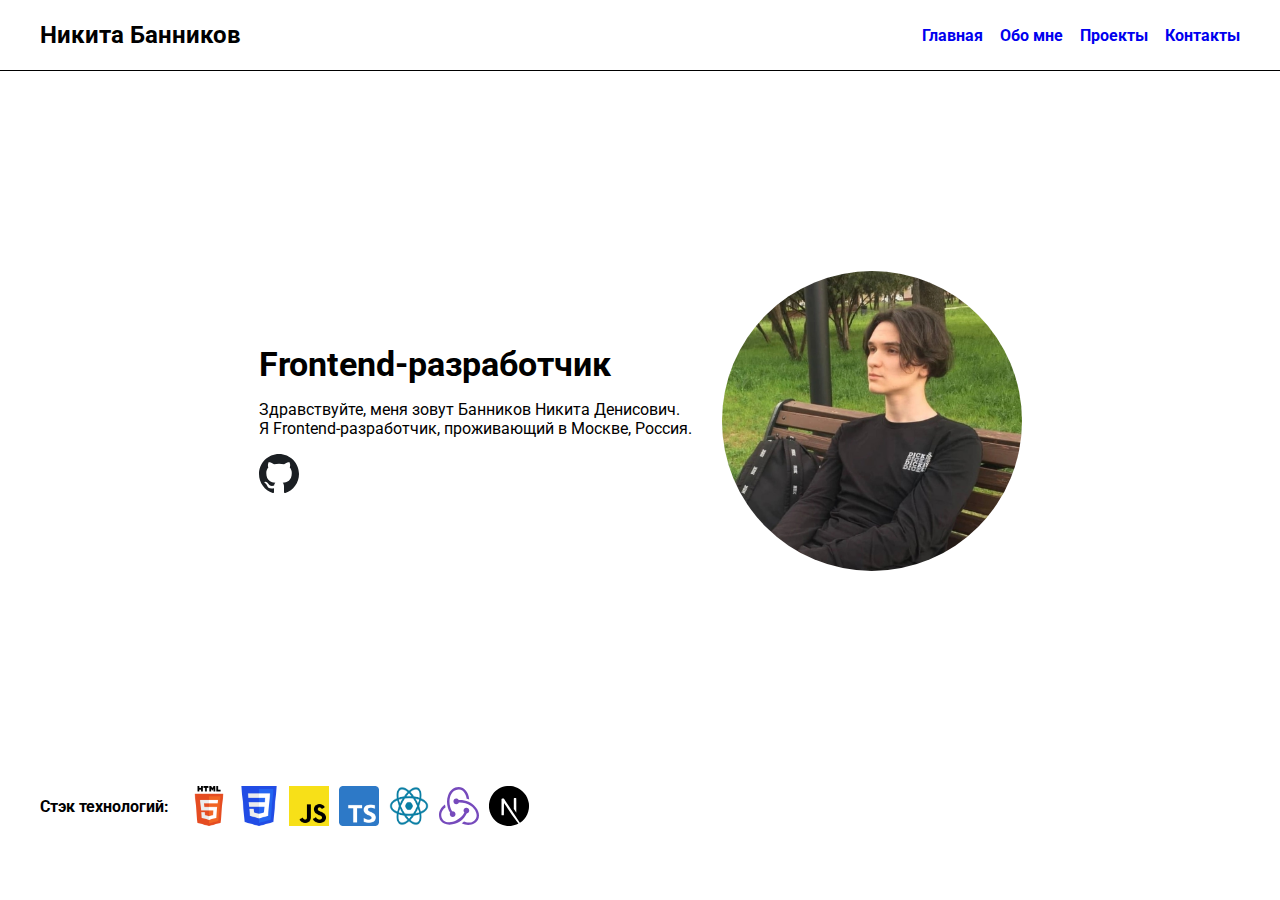
==== index.html @ d3b2bbe8 "init" ====
<!DOCTYPE html>
<html lang="ru">
<head>
    <meta charset="UTF-8">
    <meta http-equiv="X-UA-Compatible" content="IE=edge">
    <meta name="viewport" content="width=device-width, initial-scale=1.0">
    <link rel="preconnect" href="https://fonts.googleapis.com">
    <link rel="preconnect" href="https://fonts.gstatic.com" crossorigin>
    <link href="https://fonts.googleapis.com/css2?family=Roboto:ital,wght@0,100;0,300;0,400;0,500;0,700;0,900;1,100;1,300;1,400;1,500;1,700;1,900&display=swap" rel="stylesheet">
    <link rel="stylesheet" href="./CSS/styles.css">
    <title>Портфолио</title>
</head>
<body>
    <header>
      <div class="container">
        <div class="header-container">
          <span class="logo">Никита Банников</span>
          <nav class="header-nav">
            <ul class="header-nav__list">
              <li><a class="header-link" href="index.html">Главная</a></li>
              <li><a class="header-link" href="about.html">Обо мне</a></li>
              <li><a class="header-link" href="projects.html">Проекты</a></li>
              <li><a class="header-link" href="contacts.html">Контакты</a></li>
            </ul>
          </nav>
          <img class="burger-menu" src="./images/Hamburger_icon.svg.png" alt="бургер-меню">
        </div>
      </div>
    </header>
    <main>
      <div class="container">
        <div class="hero">
          <div class="hero-info">
            <p class="hero-info__title">Frontend-разработчик</p>
            <span class="hero-info__subtitle">Здравствуйте, меня зовут Банников Никита Денисович. <br> Я Frontend-разработчик, проживающий в Москве, Россия.</span>
            <div class="bage-container">
              <a href="https://github.com/NikitaBanikov"><img class="bage" src="./images/github.svg" alt="логотип гитхаб"></a>
            </div>
          </div>
          <img class="hero-img" src="./images/Никита Банников.jpg" alt="">
        </div>
      </div>
    </main>
    <footer>
      <div class="container">
        <div class="footer-container">
          <span class="footer-title">Стэк технологий:</span>
          <div class="bage-container">
            <img class="bage" src="./images/HTML5.png" alt="">
            <img class="bage" src="./images/CSS.png" alt="">
            <img class="bage" src="./images/JavaScript.png" alt="">
            <img class="bage" src="./images/Typescript.png" alt="">
            <img class="bage" src="./images/React.png" alt="">
            <img class="bage" src="./images/redux.svg" alt="">
            <img class="bage" src="./images/nextjs.svg" alt="">
          </div>
        </div>
      </div>
    </footer>
    <script src="./index.js"></script>
</body>
</html>
---- CSS/styles.css ----
body {
    margin: 0;
    font-family: "Roboto", sans-serif; 
}

header {
    display: flex;
    justify-content: center;
    border-bottom: 1px solid black;
}

.container {
    width: 1200px;
}

.header-container {
    width: 100%;
    min-height: 70px;
    display: flex;
    align-items: center;
    justify-content: space-between;
}

.logo {
    font-size: 24px;
    font-weight: bold;
}

.header-nav {
    font-weight: bold;
}

.header-nav__list {
    padding: 0;
    display: flex;
    gap: 17px;
    list-style: none;
}

.header-link {
    transition: 0.3s ease;
    text-decoration: none;
}

.header-link:hover {
    cursor: pointer;
    font-size: 17px;
}

@media (max-width: 1024px) {
    .container {
        width: 960px;
    }
}

@media (max-width: 768px) {
    .container {
        width: 728px;
    }

    .project-card {
        flex-direction: column;
    }
}

main {
    display: flex;
    justify-content: center;
}

.hero {
    margin-top: 200px;
    margin-bottom: 200px;
    display: flex;
    justify-content: center;
    align-items: center;
    gap: 30px;
}

.hero-info {
    display: flex;
    flex-direction: column;
    gap: 16px;
}

.hero-info__title {
    margin: 0;
    font-size: 34px;
    font-weight: bold;
}

.bage {
    transition: 0.3s ease;
    width: 40px;
    height: 40px;
}

.bage:hover {
    cursor: pointer;
    transform: scale(1.1);
}

.hero-img {
    border-radius: 50%;
    width: 300px;
    height: 300px;
}

footer {
    display: flex;
    justify-content: center;
}

.footer-container {
    margin-top: 15px;
    margin-bottom: 15px;
    display: flex;
    align-items: center;
    gap: 20px;
}

.bage-container {
    display: flex;
    align-items: center;
    gap: 10px;
}

.footer-title {
    font-weight: bold;
}

.about-img {
    margin: 15px;
    width: 450px;
    height: 250px;
}

.about-list {
    padding-left: 20px;
}

.about-list__item {
    padding: 5px;
}

.contacts-container {
    margin-top: 300px;
    margin-bottom: 300px;
}

.project-card {
    margin-top: 30px;
    display: flex;
    gap: 30px;
}

.project-internet__link {
    text-decoration: none;
}

.burger-menu {
    transition: 0.3s ease;
    display: none;
    width: 40px;
    height: 40px;
}

.burger-menu:hover {
    transform: scale(1.1);
}

.header-nav.visible {
    display: block;
}

@media (max-width: 426px) {
    .container {
        width: 400px;
    }

    header {
        position: relative;
    }

    .header-nav {
        display: none;
    }

    .header-nav__list {
        background-color: white;
        border-radius: 2px;
        z-index: 1;
        flex-direction: column;
        position: absolute;
        right: 0;
        top: 71px;
    }

    .burger-menu {
        display: block;
    }

    .hero {
        margin-top: 100px;
        flex-direction: column;
        margin-bottom: 100px;
    }

    .footer-container {
        flex-direction: column;
    }

    .about-img {
        width: 400px;
        height: 200px;
        margin: 0;
    }
}

@media (max-width: 376px) {
    .container {
        width: 350px;
    }

    .about-img {
        width: 350px;
    }
}

@media (max-width: 320px) {
    .container {
        width: 300px;
    }

    .bage-container {
        flex-wrap: wrap;
    }

    .about-img {
        width: 300px;
    }
}
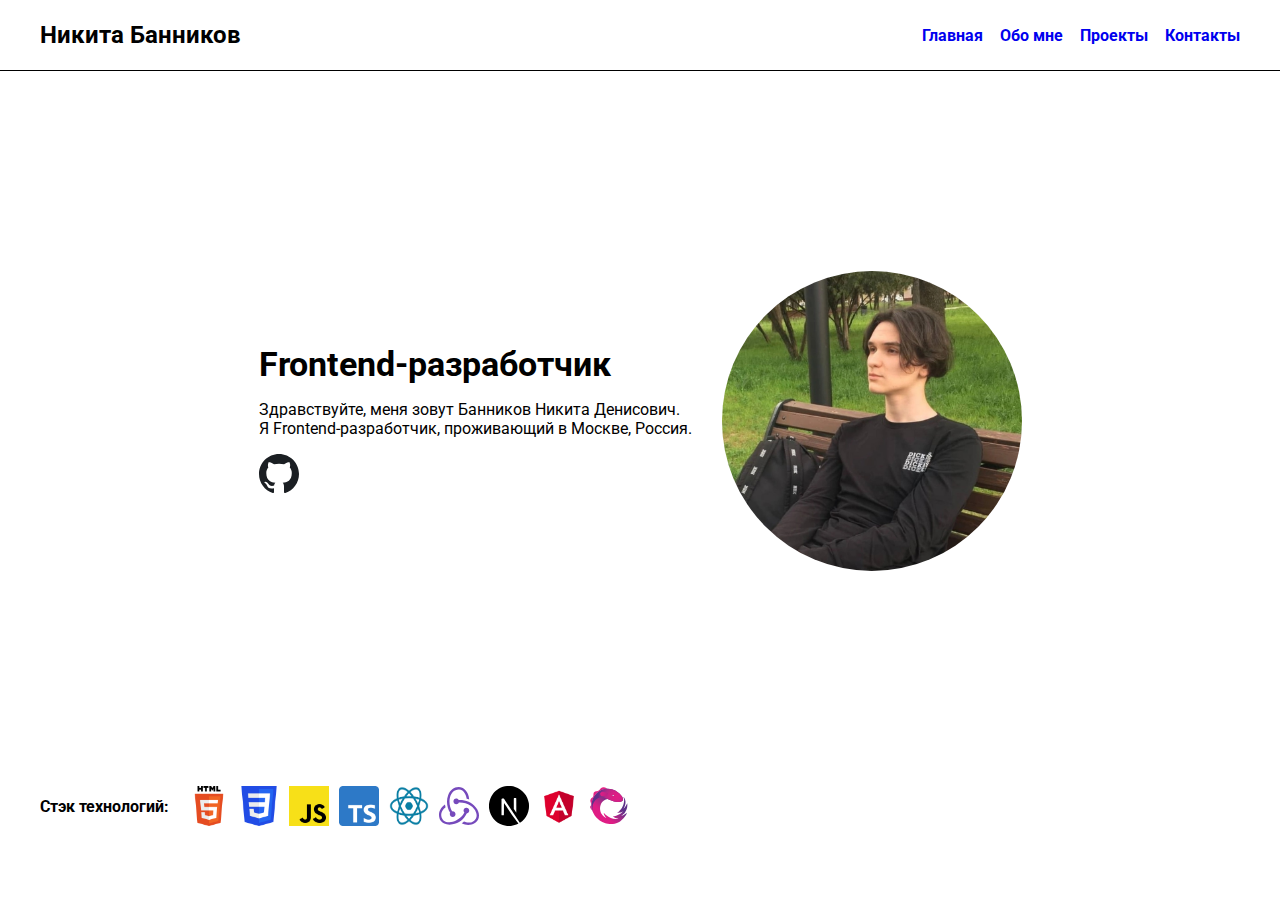
==== commit 0cc14f9d: "init" ====
--- a/index.html
+++ b/index.html
@@ -53,6 +53,8 @@
             <img class="bage" src="./images/React.png" alt="">
             <img class="bage" src="./images/redux.svg" alt="">
             <img class="bage" src="./images/nextjs.svg" alt="">
+            <img class="bage" src="./images/Angular.png" alt="">
+            <img class="bage" src="./images/rxjs.svg" alt="">
           </div>
         </div>
       </div>
--- a/CSS/styles.css
+++ b/CSS/styles.css
@@ -173,6 +173,11 @@
     display: block;
 }
 
+.about-info-container__item {
+    display: flex;
+    flex-direction: column;
+}
+
 @media (max-width: 426px) {
     .container {
         width: 400px;
@@ -206,8 +211,20 @@
         margin-bottom: 100px;
     }
 
+    .hero-info {
+        align-items: center;
+    }
+
+    .hero-info__subtitle {
+        width: 350px;
+    }
+
     .footer-container {
         flex-direction: column;
+    }
+
+    .bage-container {
+        flex-wrap: wrap;
     }
 
     .about-img {
@@ -232,6 +249,14 @@
         width: 300px;
     }
 
+    .hero-info__title {
+        width: 300px;
+    }
+
+    .hero-info__subtitle {
+        width: 300px;
+    }
+
     .bage-container {
         flex-wrap: wrap;
     }
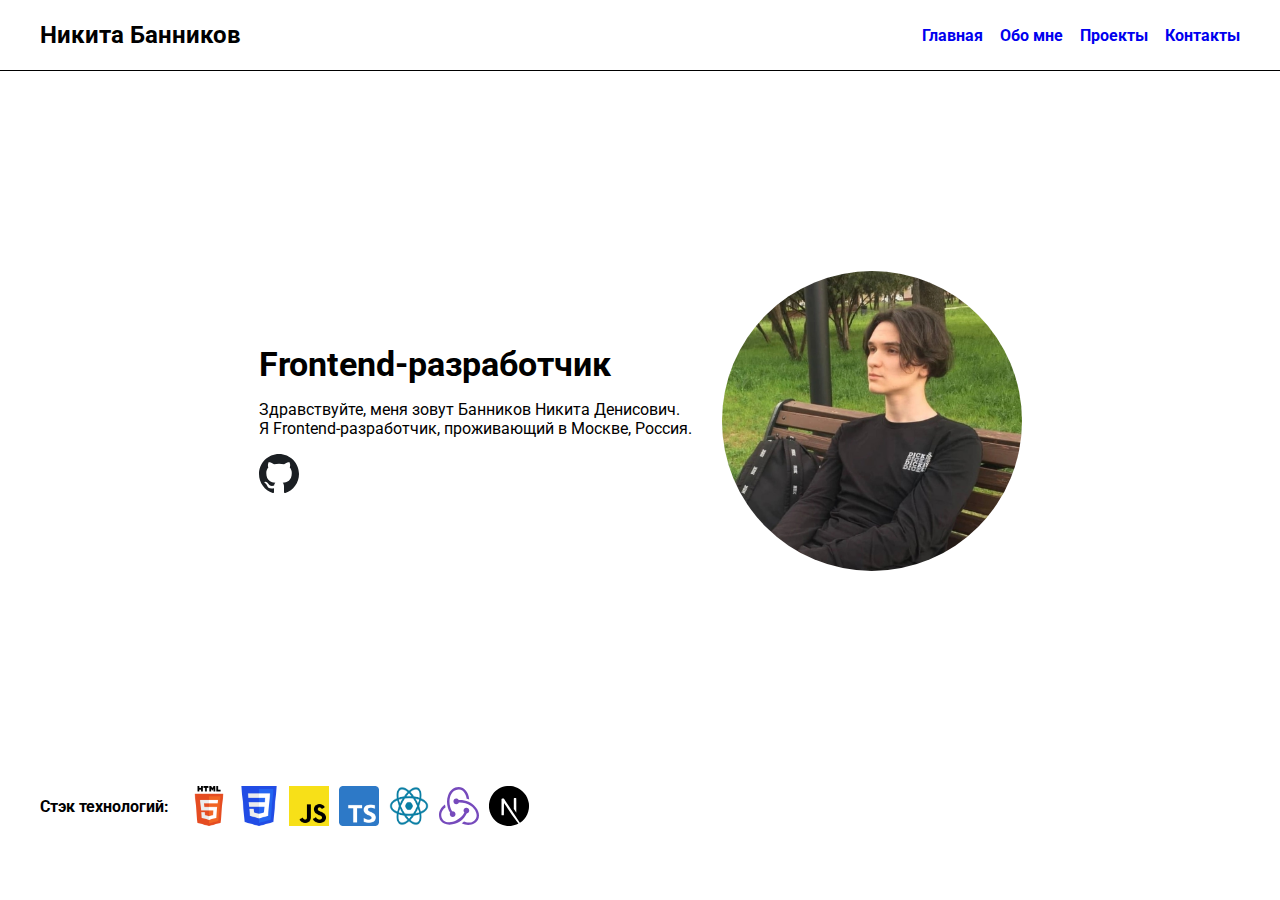
==== commit 4e434c75: "orthography" ====
--- a/index.html
+++ b/index.html
@@ -53,8 +53,6 @@
             <img class="bage" src="./images/React.png" alt="">
             <img class="bage" src="./images/redux.svg" alt="">
             <img class="bage" src="./images/nextjs.svg" alt="">
-            <img class="bage" src="./images/Angular.png" alt="">
-            <img class="bage" src="./images/rxjs.svg" alt="">
           </div>
         </div>
       </div>
